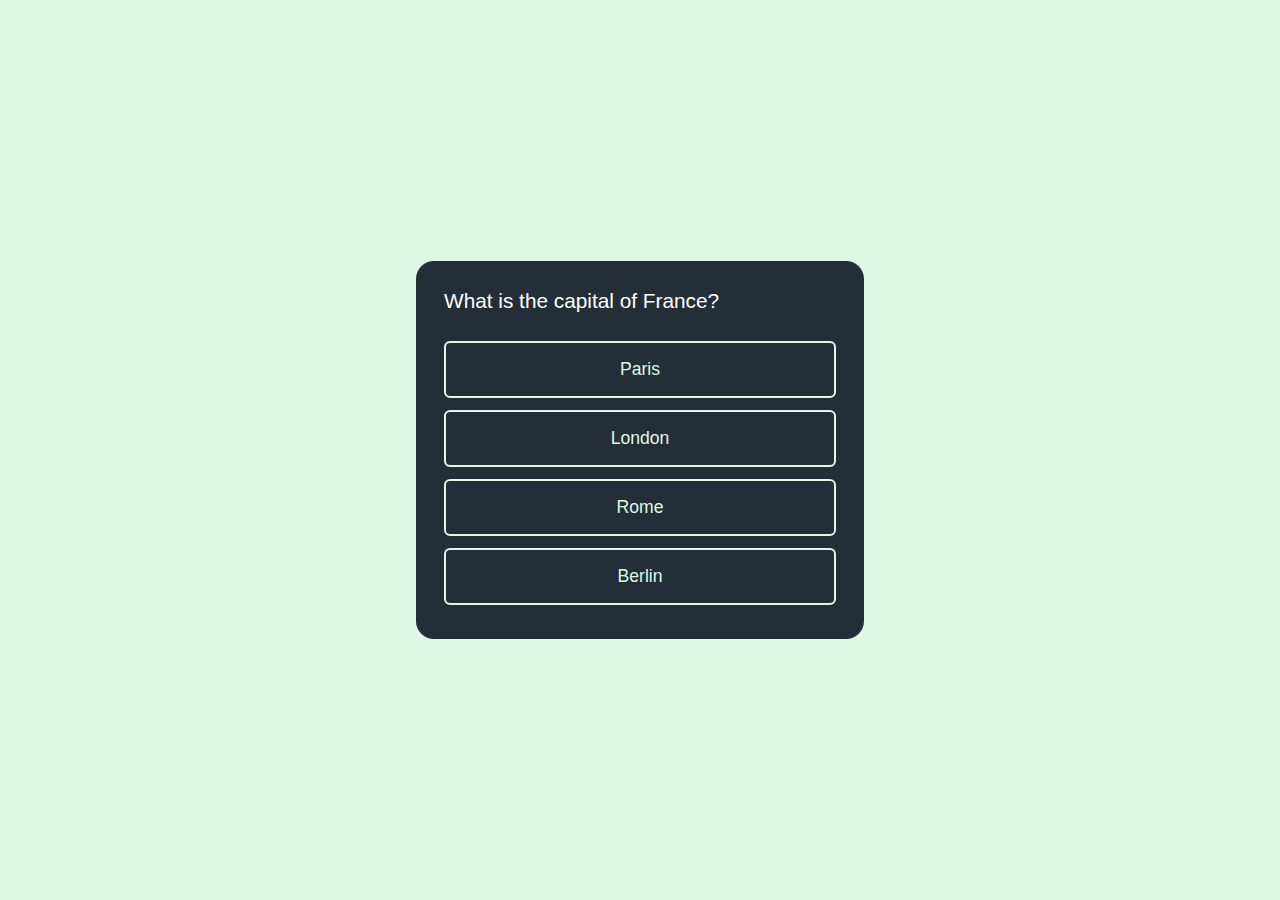
==== other-pages/quiz.html @ 2fc591df "update" ====
<!DOCTYPE html>
<html lang="en">
<head>
    <meta charset="UTF-8">
    <meta name="viewport" content="width=device-width, initial-scale=1.0">
    <title>Quiz</title>
    <link rel="stylesheet" href="../style.css">
</head>
<body>
    <div class="quiz-container">
        <div class="card">
            <div id="question">Questions will be here</div>
            <ul>
            </ul>
        </div>
    </div>
    <script src="../script.js"></script>
</body>
</html>
---- style.css ----
* {
  margin: 0;
  padding: 0;
  box-sizing: border-box;
  font-family: "Inter", sans-serif;
  color: var(--secondary-color);
}

:root {
  --primary-color: #dff8e5;
  --secondary-color: #242e38;
  --text-white: #ffffff;
  --shade-color: #aadfb7;
  --transition: 200ms linear;
}

.navbar {
  width: 100%;
  position: absolute;
  padding: 16px 30px;
}

.navbar #logo {
  font-size: 1.5rem;
  font-weight: 500;
}

.navbar #logo .white {
  color: var(--text-white);
}

#hero {
  width: 100%;
  height: 100vh;
  background: var(--primary-color);
  display: flex;
  justify-content: center;
  align-items: center;
  flex-direction: column;
}

.active {
  display: none;
}

.hero-content {
  text-align: center;
}

.hero-content h1 {
  font-size: 6rem;
  line-height: 1.2;
  font-family: "Anton", sans-serif;
  font-weight: 400;
}

.hero-content p {
  font-size: 1.3rem;
  font-weight: 300;
  margin-bottom: 1.6rem;
}

.hero-content .main-btn {
  padding: 12px 26px;
  font-size: 1.05rem;
  font-weight: 500;
  letter-spacing: 0.5px;
  border: 2px solid var(--secondary-color);
  background: transparent;
  cursor: pointer;
  transition: all var(--transition);
}

.hero-content .main-btn:hover {
  border: 2px solid var(--secondary-color);
  background: var(--secondary-color);
  color: var(--primary-color);
  box-shadow: 6px 6px 0px var(--shade-color);
  transform: translate(-3px, -3px);
}

/* Register */
.other-nav {
  padding-inline: 70px;
}

.container {
  width: 100%;
  height: 100vh;
  display: flex;
  background-color: var(--primary-color);
}

.container .register-form {
  width: 45%;
  height: 100%;
  padding-inline: 70px;
  background: var(--secondary-color);
  display: flex;
  justify-content: center;
  flex-direction: column;
}

.container .register-form h1 {
  color: var(--text-white);
  margin-bottom: 2rem;
  text-transform: uppercase;
}

.container form {
  display: flex;
  flex-direction: column;
  gap: 1.8rem;
}

.container .input-field input {
  width: 100%;
  padding: 16px 20px;
  background: transparent;
  border: 2px solid var(--primary-color);
  outline: none;
  border-radius: 4px;
  color: var(--text-white);
}

label {
  font-size: 1.2rem;
  color: var(--text-white);
  display: block;
  margin-bottom: 6px;
}

#register-btn {
  padding: 16px 26px;
  font-size: 1.1rem;
  font-weight: 600;
  letter-spacing: 0.5px;
  border: 2px solid var(--primary-color);
  background: var(--primary-color);
  border-radius: 40px;
  cursor: pointer;
  transition: all var(--transition);
  margin-top: 20px;
}

#login-btn {
  padding: 16px 26px;
  font-size: 1.1rem;
  font-weight: 600;
  letter-spacing: 0.5px;
  border: 2px solid var(--primary-color);
  background: var(--primary-color);
  border-radius: 40px;
  cursor: pointer;
  transition: all var(--transition);
  margin-top: 20px;
}

.side-image {
  width: 55%;
  height: 100%;
  display: flex;
  align-items: center;
}

.side-image img {
  width: 100%;
  height: 100%;
}

/* Quiz */
.quiz-container {
  width: 100%;
  height: 100vh;
  background: var(--primary-color);
  display: flex;
  justify-content: center;
  align-items: center;
}

.quiz-container .card {
  width: 35%;
  padding: 28px;
  border-radius: 18px;
  background: var(--secondary-color);
  display: flex;
  justify-content: center;
  flex-direction: column;
  color: var(--text-white);
}
.quiz-container .card #question {
  font-size: 1.3rem;
  margin-bottom: 22px;
}

.quiz-container .card #question,
.quiz-container .card ul {
  color: var(--text-white);
}

.options {
  padding: 16px;
  width: 100%;
  background-color: transparent;
  border: 2px solid var(--primary-color);
  color: var(--primary-color);
  font-size: 1.1rem;
  border-radius: 6px;
  cursor:pointer;
  margin: 6px 0px;
  transition: all var(--transition)
}

.options:hover{
  background-color: var(--primary-color);
  color:var(--secondary-color)
}
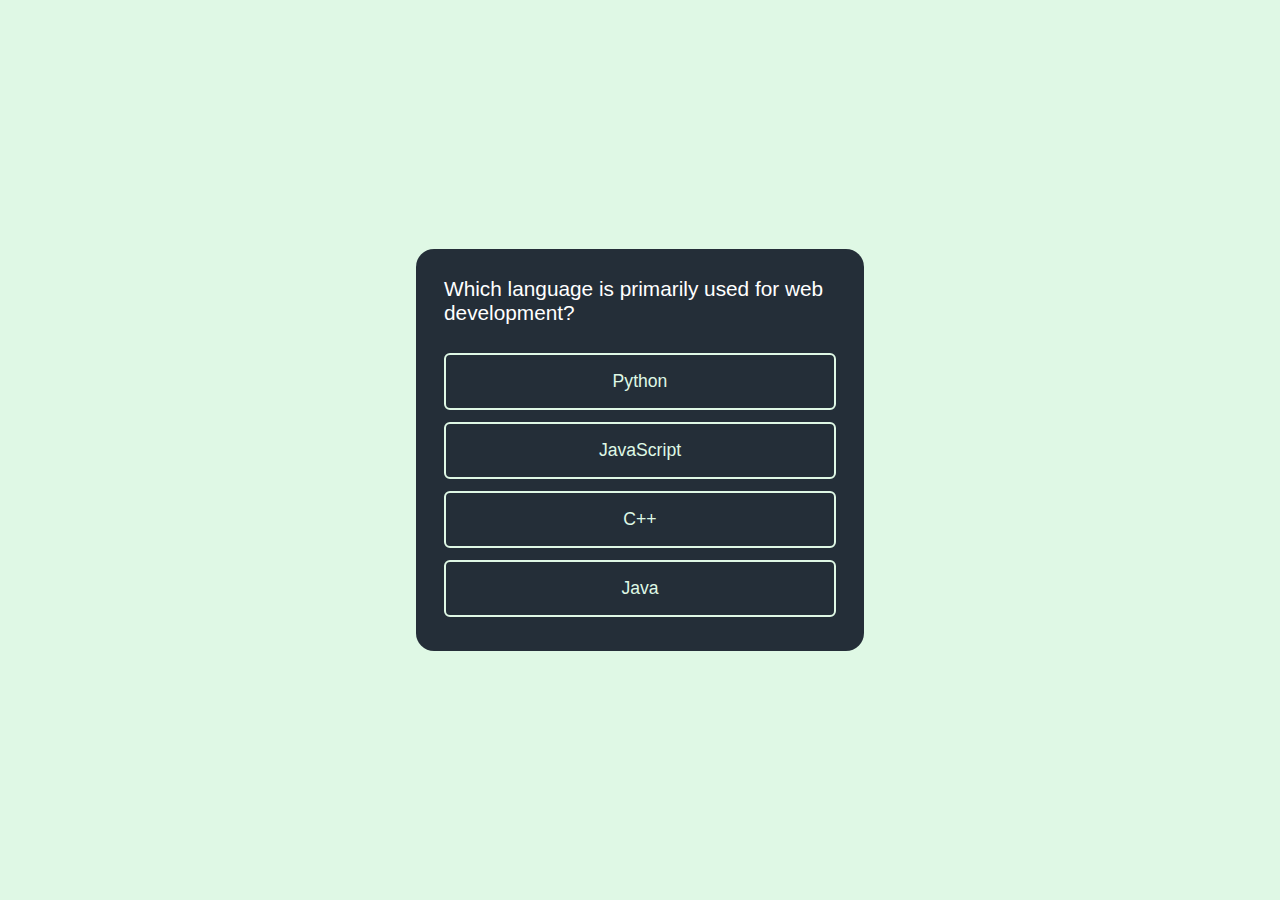
==== commit 52d5a42d: "update" ====
--- a/other-pages/quiz.html
+++ b/other-pages/quiz.html
@@ -12,6 +12,10 @@
             <div id="question">Questions will be here</div>
             <ul>
             </ul>
+            <div class="result active">
+                <h3 id="score">Here its is</h3>
+                <button class="dashboard-btn">Dashboard</button>
+            </div>
         </div>
     </div>
     <script src="../script.js"></script>
--- a/style.css
+++ b/style.css
@@ -17,12 +17,14 @@
 .navbar {
   width: 100%;
   position: absolute;
-  padding: 16px 30px;
+  padding: 30px 40px;
 }
 
 .navbar #logo {
-  font-size: 1.5rem;
-  font-weight: 500;
+  font-size: 1.6rem;
+  letter-spacing: 2px;
+  font-weight: 900;
+  color: #aadfb7;
 }
 
 .navbar #logo .white {
@@ -206,12 +208,41 @@
   color: var(--primary-color);
   font-size: 1.1rem;
   border-radius: 6px;
-  cursor:pointer;
+  cursor: pointer;
   margin: 6px 0px;
-  transition: all var(--transition)
-}
-
-.options:hover{
+  transition: all var(--transition);
+}
+
+.options:hover {
   background-color: var(--primary-color);
-  color:var(--secondary-color)
-}+  color: var(--secondary-color);
+}
+
+.result {
+  text-align: center;
+}
+
+.result #score {
+  border: 3px solid var(--primary-color);
+  height: 200px;
+  width: 200px;
+  font-size: 2.6rem;
+  margin: auto;
+  border-radius:50%;
+  display: flex;
+  justify-content: center;
+  align-items: center;
+  color: var(--primary-color);
+  margin-bottom: 20px;
+}
+
+.dashboard-btn {
+  padding: 10px 18px;
+  font-weight: 500;
+  border: 2px solid var(--primary-color);
+  background: var(--primary-color);
+  border-radius: 40px;
+  cursor: pointer;
+  transition: all var(--transition);
+  margin-top: 20px;
+}
